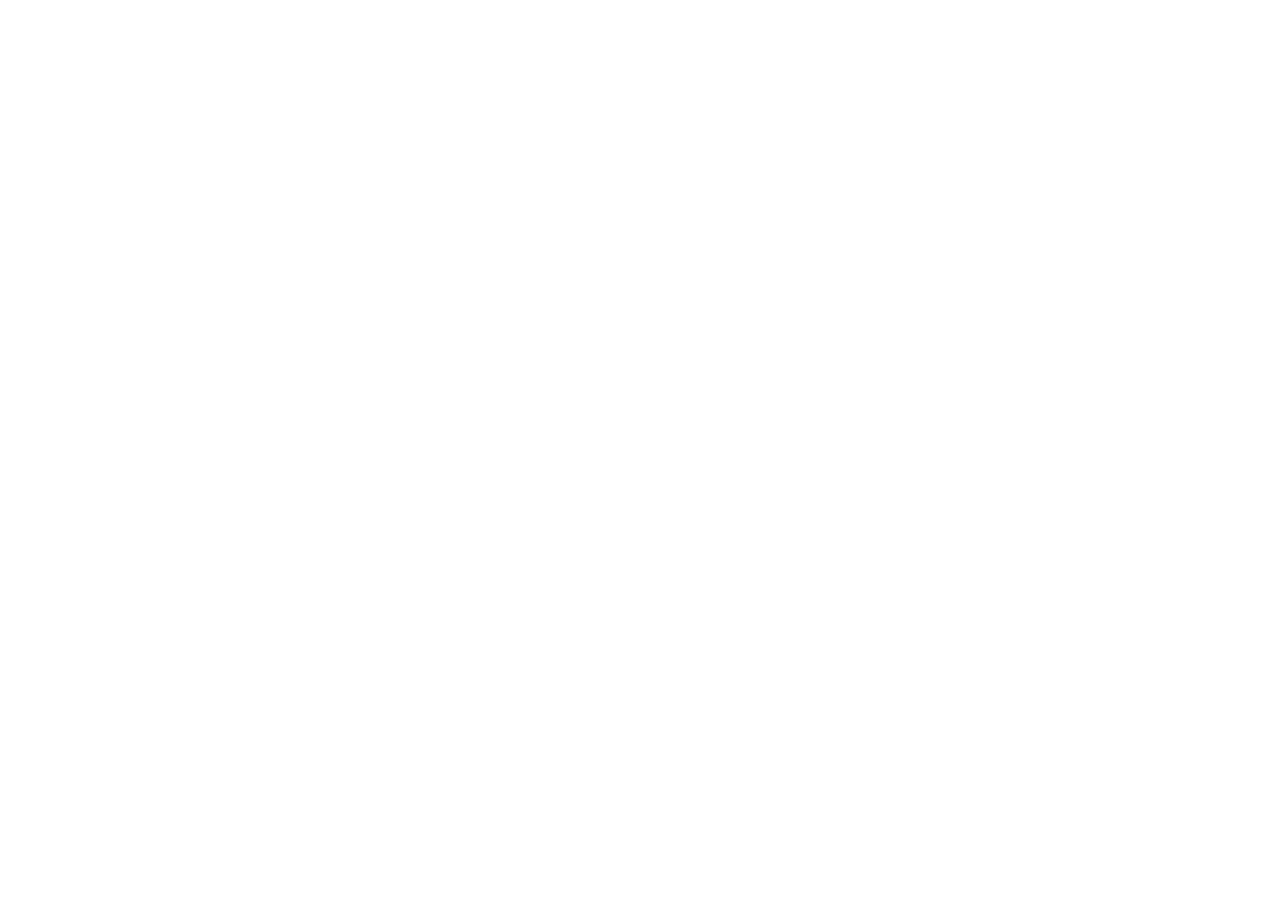
==== ArtQuiz/index.html @ 366adb6d "feat: create the initial structure" ====
<!DOCTYPE html>
<html lang="en">
<head>
  <meta charset="UTF-8">
  <meta http-equiv="X-UA-Compatible" content="IE=edge">
  <meta name="viewport" content="width=device-width, initial-scale=1.0">
  <title>Art Quiz</title>
</head>
<body>
  
</body>
</html>
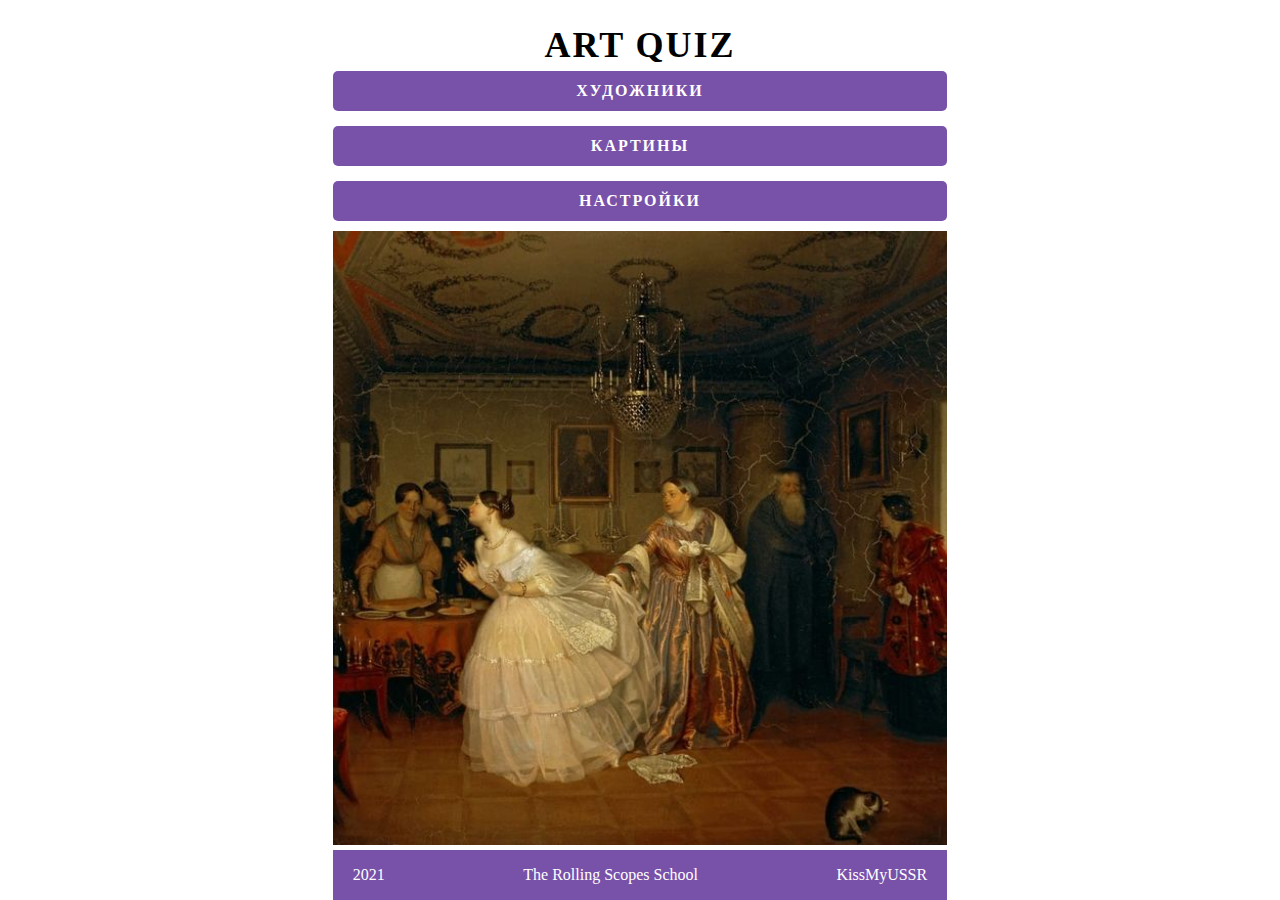
==== commit 2d0cb12b: "Merge pull request #7 from rolling-scopes-school/art-quiz" ====
--- a/ArtQuiz/index.html
+++ b/ArtQuiz/index.html
@@ -4,9 +4,24 @@
   <meta charset="UTF-8">
   <meta http-equiv="X-UA-Compatible" content="IE=edge">
   <meta name="viewport" content="width=device-width, initial-scale=1.0">
+  <link rel="stylesheet" href="css/normalize.css">
+  <link rel="stylesheet" href="css/style.css">
+  <link rel="stylesheet" href="css/index.css">
   <title>Art Quiz</title>
 </head>
 <body>
-  
+  <h1>Art Quiz</h1>
+  <div class="buttons">
+    <a href="categories.html" class="Artists">Художники</a>
+    <a href="categories.html" class="Arts">Картины</a>
+    <a href="options.html" class="Options">Настройки</a>
+  </div>
+  <img src="assets//img/squared/0.jpg" alt="Starting screen image">
+  <footer>
+    <p class="year">2021</p>
+    <a href="https://rs.school/js/" target="_blank">The Rolling Scopes School</a>
+    <a href="http://https://github.com/kissMyUSSR/" target="_blank">KissMyUSSR</a>
+  </footer>
+  <script src="./js/index.js"></script>
 </body>
-</html>+</html>
--- a/ArtQuiz/css/style.css
+++ b/ArtQuiz/css/style.css
@@ -0,0 +1,52 @@
+html, *, *:before, *:after {
+  -webkit-box-sizing: border-box;
+          box-sizing: border-box;
+}
+
+body {
+  width: 100vw;
+  height: 100vh;
+}
+
+@media (min-width: 1024px) {
+  body {
+    width: 1024px;
+    margin: 0 auto;
+  }
+}
+
+a {
+  text-decoration: none;
+}
+
+h1 {
+  text-transform: uppercase;
+  font-size: 36px;
+  letter-spacing: 2px;
+  font-weight: 800;
+}
+
+button {
+  border: 0;
+  background-color: transparent;
+}
+
+.return {
+  height: 50px;
+  text-transform: uppercase;
+  letter-spacing: 2px;
+  font-weight: 600;
+  border-radius: 5px;
+  display: -webkit-box;
+  display: -ms-flexbox;
+  display: flex;
+  -webkit-box-pack: center;
+      -ms-flex-pack: center;
+          justify-content: center;
+  -webkit-box-align: center;
+      -ms-flex-align: center;
+          align-items: center;
+  color: #fff;
+  background-color: #7851a9;
+}
+/*# sourceMappingURL=style.css.map */--- a/ArtQuiz/css/index.css
+++ b/ArtQuiz/css/index.css
@@ -0,0 +1,78 @@
+body {
+  display: -webkit-box;
+  display: -ms-flexbox;
+  display: flex;
+  -webkit-box-orient: vertical;
+  -webkit-box-direction: normal;
+      -ms-flex-direction: column;
+          flex-direction: column;
+  -webkit-box-align: center;
+      -ms-flex-align: center;
+          align-items: center;
+  -webkit-box-pack: justify;
+      -ms-flex-pack: justify;
+          justify-content: space-between;
+}
+
+body h1 {
+  margin: 25px 0 0;
+}
+
+body .buttons {
+  width: 60%;
+}
+
+body .buttons a {
+  text-transform: uppercase;
+  letter-spacing: 2px;
+  font-weight: 600;
+  border-radius: 5px;
+  display: -webkit-box;
+  display: -ms-flexbox;
+  display: flex;
+  -webkit-box-pack: center;
+      -ms-flex-pack: center;
+          justify-content: center;
+  -webkit-box-align: center;
+      -ms-flex-align: center;
+          align-items: center;
+  color: #fff;
+  background-color: #7851a9;
+  margin-bottom: 15px;
+  height: 40px;
+}
+
+body .buttons a:last-of-type {
+  margin-bottom: 5px;
+}
+
+body img {
+  width: 60%;
+}
+
+body footer {
+  background-color: #7851a9;
+  color: #fff;
+  display: -webkit-box;
+  display: -ms-flexbox;
+  display: flex;
+  -webkit-box-align: center;
+      -ms-flex-align: center;
+          align-items: center;
+  width: calc(100%);
+  padding: 0 20px;
+  -webkit-box-pack: justify;
+      -ms-flex-pack: justify;
+          justify-content: space-between;
+}
+
+@media (min-width: 1024px) {
+  body footer {
+    width: 60%;
+  }
+}
+
+body footer a {
+  color: #fff;
+}
+/*# sourceMappingURL=index.css.map */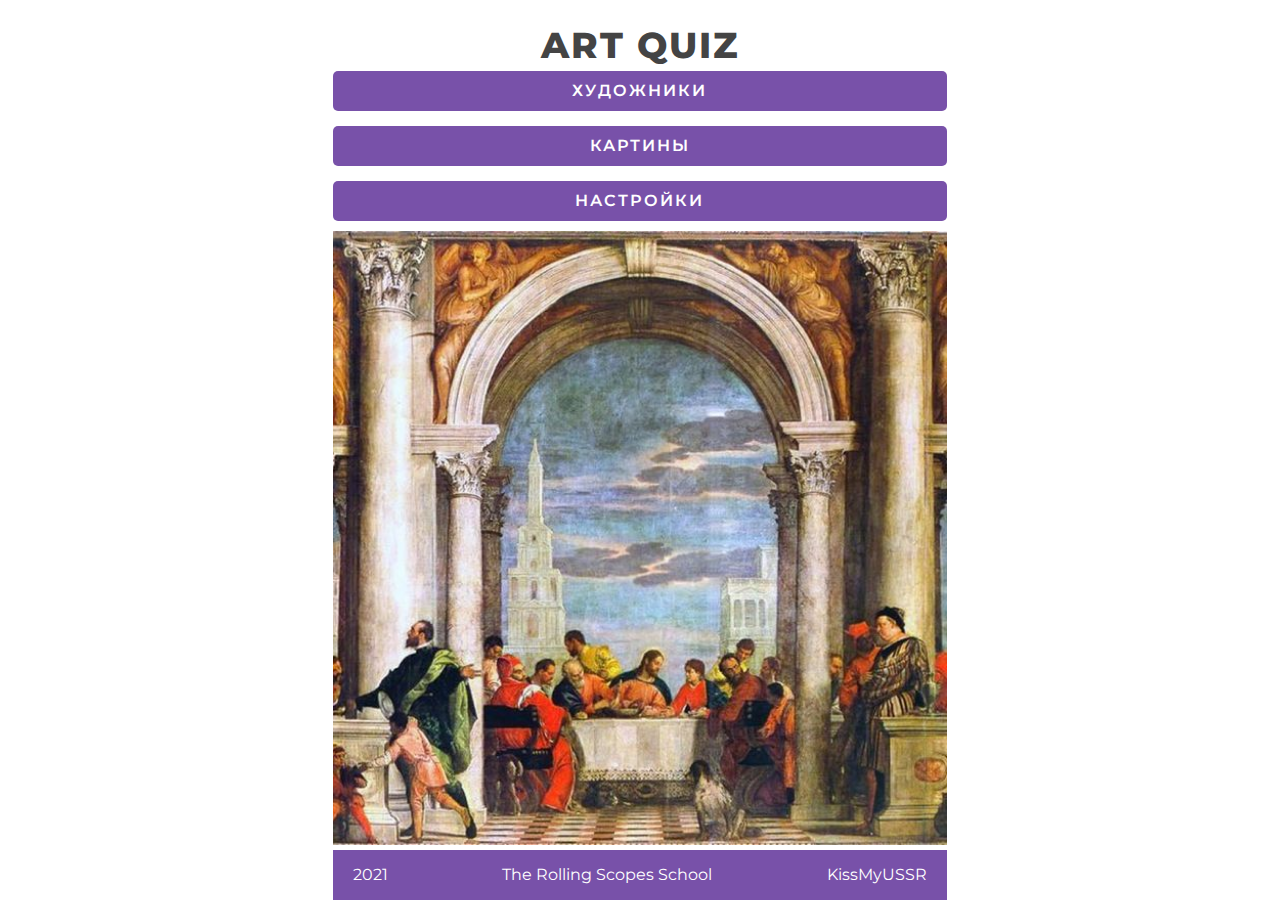
==== commit 867a5df3: "fix: add link transfer on img click on categories.html" ====
--- a/ArtQuiz/index.html
+++ b/ArtQuiz/index.html
@@ -16,7 +16,7 @@
     <a href="categories.html" class="Arts">Картины</a>
     <a href="options.html" class="Options">Настройки</a>
   </div>
-  <img src="assets//img/squared/0.jpg" alt="Starting screen image">
+  <img src="" alt="Starting screen image">
   <footer>
     <p class="year">2021</p>
     <a href="https://rs.school/js/" target="_blank">The Rolling Scopes School</a>
--- a/ArtQuiz/css/style.css
+++ b/ArtQuiz/css/style.css
@@ -1,11 +1,14 @@
+@import url("https://fonts.googleapis.com/css2?family=Montserrat:wght@100;300;400;500;700&display=swap");
 html, *, *:before, *:after {
   -webkit-box-sizing: border-box;
           box-sizing: border-box;
+  font-family: 'Montserrat', sans-serif;
 }
 
 body {
   width: 100vw;
   height: 100vh;
+  color: #444;
 }
 
 @media (min-width: 1024px) {
@@ -17,6 +20,13 @@
 
 a {
   text-decoration: none;
+  -webkit-transition: all ease-in-out 0.3s;
+  transition: all ease-in-out 0.3s;
+}
+
+a:hover {
+  -webkit-transform: scale(1.1);
+          transform: scale(1.1);
 }
 
 h1 {
@@ -49,4 +59,8 @@
   color: #fff;
   background-color: #7851a9;
 }
+
+.return:hover {
+  background-color: #473064;
+}
 /*# sourceMappingURL=style.css.map */--- a/ArtQuiz/css/index.css
+++ b/ArtQuiz/css/index.css
@@ -64,6 +64,7 @@
   -webkit-box-pack: justify;
       -ms-flex-pack: justify;
           justify-content: space-between;
+  text-align: center;
 }
 
 @media (min-width: 1024px) {
